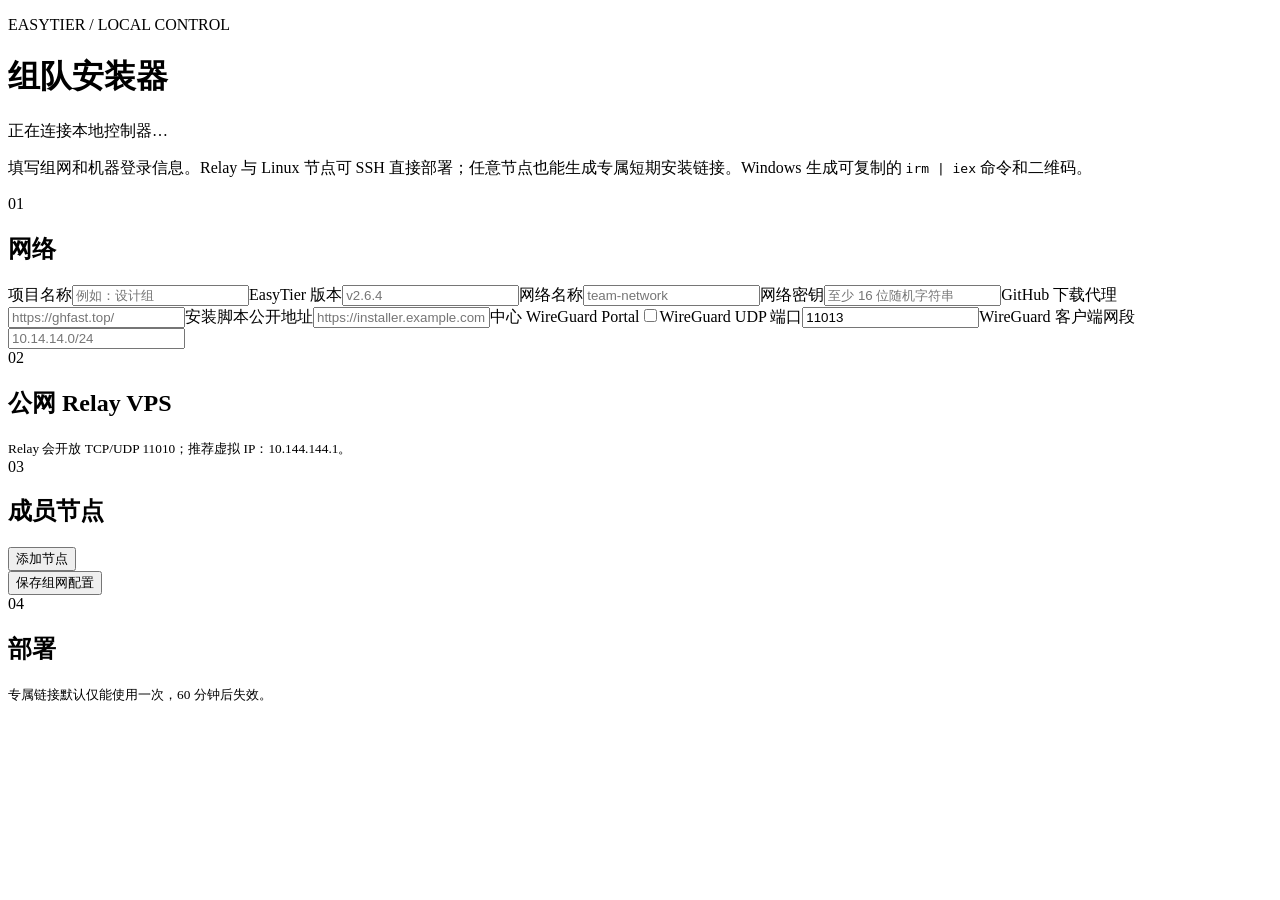
==== web/index.html @ ef906546 "v001: MeshForge bootstrap" ====
<!doctype html>
<html lang="zh-CN"><head><meta charset="UTF-8"><meta name="viewport" content="width=device-width,initial-scale=1.0"><title>组队安装器</title><link rel="stylesheet" href="/app.css"></head><body>
<main class="shell"><header class="masthead"><div><p class="eyebrow">EASYTIER / LOCAL CONTROL</p><h1>组队安装器</h1></div><div id="status" class="status">正在连接本地控制器…</div></header>
<section class="intro"><p>填写组网和机器登录信息。Relay 与 Linux 节点可 SSH 直接部署；任意节点也能生成专属短期安装链接。Windows 生成可复制的 <code>irm | iex</code> 命令和二维码。</p></section>
<form id="project-form"><section class="panel"><div class="section-heading"><span>01</span><h2>网络</h2></div><div class="grid three"><label>项目名称<input name="name" required placeholder="例如：设计组"></label><label>EasyTier 版本<input name="releaseVersion" required placeholder="v2.6.4"></label><label>网络名称<input name="networkName" required placeholder="team-network"></label><label class="wide">网络密钥<input name="networkSecret" required type="password" autocomplete="new-password" placeholder="至少 16 位随机字符串"></label><label>GitHub 下载代理<input name="githubProxy" placeholder="https://ghfast.top/"></label><label>安装脚本公开地址<input name="scriptBaseURL" placeholder="https://installer.example.com"></label><label>中心 WireGuard Portal<input name="wireGuardEnabled" type="checkbox"></label><label>WireGuard UDP 端口<input name="wireGuardPort" type="number" value="11013"></label><label>WireGuard 客户端网段<input name="wireGuardCIDR" placeholder="10.14.14.0/24"></label></div></section>
<section class="panel"><div class="section-heading"><span>02</span><h2>公网 Relay VPS</h2><small>Relay 会开放 TCP/UDP 11010；推荐虚拟 IP：10.144.144.1。</small></div><div id="relay-fields" class="node-fields"></div></section>
<section class="panel"><div class="section-heading"><span>03</span><h2>成员节点</h2><button type="button" id="add-node" class="quiet">添加节点</button></div><div id="nodes" class="nodes"></div></section><div class="actions"><button type="submit" class="primary">保存组网配置</button></div></form>
<section class="panel deployment-panel"><div class="section-heading"><span>04</span><h2>部署</h2><small>专属链接默认仅能使用一次，60 分钟后失效。</small></div><div id="deployment-list" class="deployment-list"></div></section></main>
<dialog id="output-dialog"><div class="dialog-heading"><h2 id="dialog-title">生成结果</h2><button id="close-dialog" class="quiet">关闭</button></div><p id="dialog-message"></p><img id="qr-code" alt="安装命令二维码" hidden><pre id="output"></pre><button id="copy-output" class="primary">复制全部</button></dialog>
<template id="node-template"><article class="node-card"><div class="node-header"><strong class="node-title"></strong><button type="button" class="remove-node quiet">移除</button></div><div class="node-fields"></div></article></template><script src="/app.js"></script></body></html>
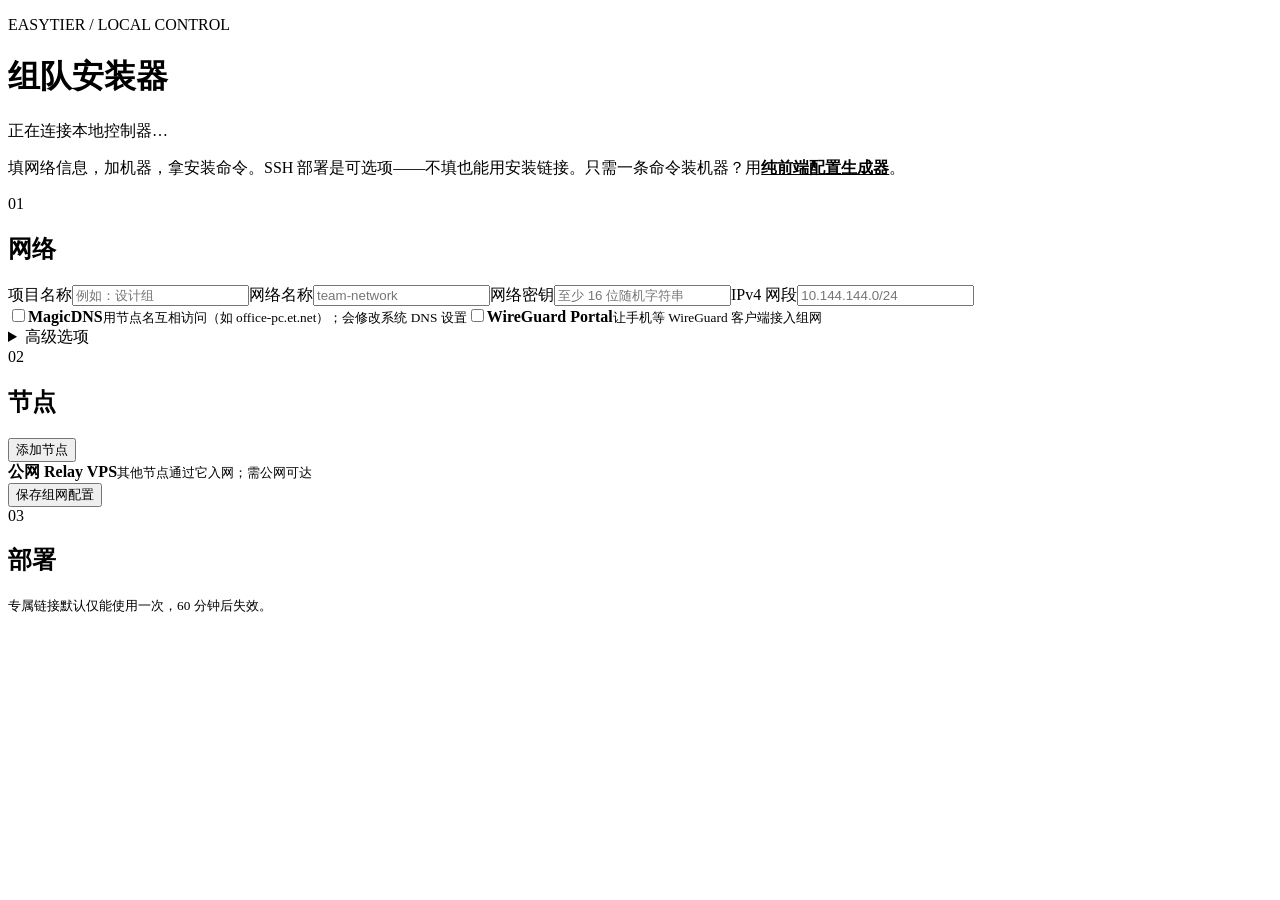
==== commit 8840dc5a: "配置模型简化 + 通用安装脚本 + 纯前端生成器 - 配置模型对齐 EasyTier 原生心智：网络名/密钥//24网段/特性开关，   节点只填名称，UUID 与虚拟 IP 自动分配（relay ." ====
--- a/web/index.html
+++ b/web/index.html
@@ -1,10 +1,16 @@
 <!doctype html>
 <html lang="zh-CN"><head><meta charset="UTF-8"><meta name="viewport" content="width=device-width,initial-scale=1.0"><title>组队安装器</title><link rel="stylesheet" href="/app.css"></head><body>
 <main class="shell"><header class="masthead"><div><p class="eyebrow">EASYTIER / LOCAL CONTROL</p><h1>组队安装器</h1></div><div id="status" class="status">正在连接本地控制器…</div></header>
-<section class="intro"><p>填写组网和机器登录信息。Relay 与 Linux 节点可 SSH 直接部署；任意节点也能生成专属短期安装链接。Windows 生成可复制的 <code>irm | iex</code> 命令和二维码。</p></section>
-<form id="project-form"><section class="panel"><div class="section-heading"><span>01</span><h2>网络</h2></div><div class="grid three"><label>项目名称<input name="name" required placeholder="例如：设计组"></label><label>EasyTier 版本<input name="releaseVersion" required placeholder="v2.6.4"></label><label>网络名称<input name="networkName" required placeholder="team-network"></label><label class="wide">网络密钥<input name="networkSecret" required type="password" autocomplete="new-password" placeholder="至少 16 位随机字符串"></label><label>GitHub 下载代理<input name="githubProxy" placeholder="https://ghfast.top/"></label><label>安装脚本公开地址<input name="scriptBaseURL" placeholder="https://installer.example.com"></label><label>中心 WireGuard Portal<input name="wireGuardEnabled" type="checkbox"></label><label>WireGuard UDP 端口<input name="wireGuardPort" type="number" value="11013"></label><label>WireGuard 客户端网段<input name="wireGuardCIDR" placeholder="10.14.14.0/24"></label></div></section>
-<section class="panel"><div class="section-heading"><span>02</span><h2>公网 Relay VPS</h2><small>Relay 会开放 TCP/UDP 11010；推荐虚拟 IP：10.144.144.1。</small></div><div id="relay-fields" class="node-fields"></div></section>
-<section class="panel"><div class="section-heading"><span>03</span><h2>成员节点</h2><button type="button" id="add-node" class="quiet">添加节点</button></div><div id="nodes" class="nodes"></div></section><div class="actions"><button type="submit" class="primary">保存组网配置</button></div></form>
-<section class="panel deployment-panel"><div class="section-heading"><span>04</span><h2>部署</h2><small>专属链接默认仅能使用一次，60 分钟后失效。</small></div><div id="deployment-list" class="deployment-list"></div></section></main>
+<section class="intro"><p>填网络信息，加机器，拿安装命令。SSH 部署是可选项——不填也能用安装链接。只需一条命令装机器？用<a href="/generator.html" style="color:var(--blue);font-weight:650">纯前端配置生成器</a>。</p></section>
+<form id="project-form">
+<section class="panel"><div class="section-heading"><span>01</span><h2>网络</h2></div><div class="grid three"><label>项目名称<input name="name" required placeholder="例如：设计组"></label><label>网络名称<input name="networkName" required placeholder="team-network"></label><label class="wide">网络密钥<input name="networkSecret" required type="password" autocomplete="new-password" placeholder="至少 16 位随机字符串"></label><label>IPv4 网段<input name="ipv4CIDR" required placeholder="10.144.144.0/24"></label></div>
+<div class="toggles"><label class="toggle"><input name="magicDNS" type="checkbox"><span><strong>MagicDNS</strong><small>用节点名互相访问（如 office-pc.et.net）；会修改系统 DNS 设置</small></span></label><label class="toggle"><input name="wireGuardEnabled" type="checkbox"><span><strong>WireGuard Portal</strong><small>让手机等 WireGuard 客户端接入组网</small></span></label></div>
+<details class="advanced"><summary>高级选项</summary><div class="grid three"><label>EasyTier 版本<input name="releaseVersion" required placeholder="v2.6.4"></label><label>GitHub 下载代理<input name="githubProxy" placeholder="https://ghfast.top/"></label><label>安装脚本公开地址<input name="scriptBaseURL" placeholder="https://installer.example.com"></label><label>WireGuard UDP 端口<input name="wireGuardPort" type="number"></label><label>WireGuard 客户端网段<input name="wireGuardCIDR" placeholder="10.14.14.0/24"></label><label class="toggle"><input name="dhcp" type="checkbox"><span><strong>DHCP 自动分配</strong><small>IP 由 EasyTier 分配（从 10.0.0.1 起），忽略上方网段</small></span></label></div></details>
+</section>
+<section class="panel"><div class="section-heading"><span>02</span><h2>节点</h2><button type="button" id="add-node" class="quiet">添加节点</button></div>
+<div class="relay-card"><div class="node-header"><strong class="node-title">公网 Relay VPS</strong><small>其他节点通过它入网；需公网可达</small></div><div id="relay-fields" class="node-fields"></div></div>
+<div id="nodes" class="nodes"></div></section>
+<div class="actions"><button type="submit" class="primary">保存组网配置</button></div></form>
+<section class="panel deployment-panel"><div class="section-heading"><span>03</span><h2>部署</h2><small>专属链接默认仅能使用一次，60 分钟后失效。</small></div><div id="deployment-list" class="deployment-list"></div></section></main>
 <dialog id="output-dialog"><div class="dialog-heading"><h2 id="dialog-title">生成结果</h2><button id="close-dialog" class="quiet">关闭</button></div><p id="dialog-message"></p><img id="qr-code" alt="安装命令二维码" hidden><pre id="output"></pre><button id="copy-output" class="primary">复制全部</button></dialog>
 <template id="node-template"><article class="node-card"><div class="node-header"><strong class="node-title"></strong><button type="button" class="remove-node quiet">移除</button></div><div class="node-fields"></div></article></template><script src="/app.js"></script></body></html>
